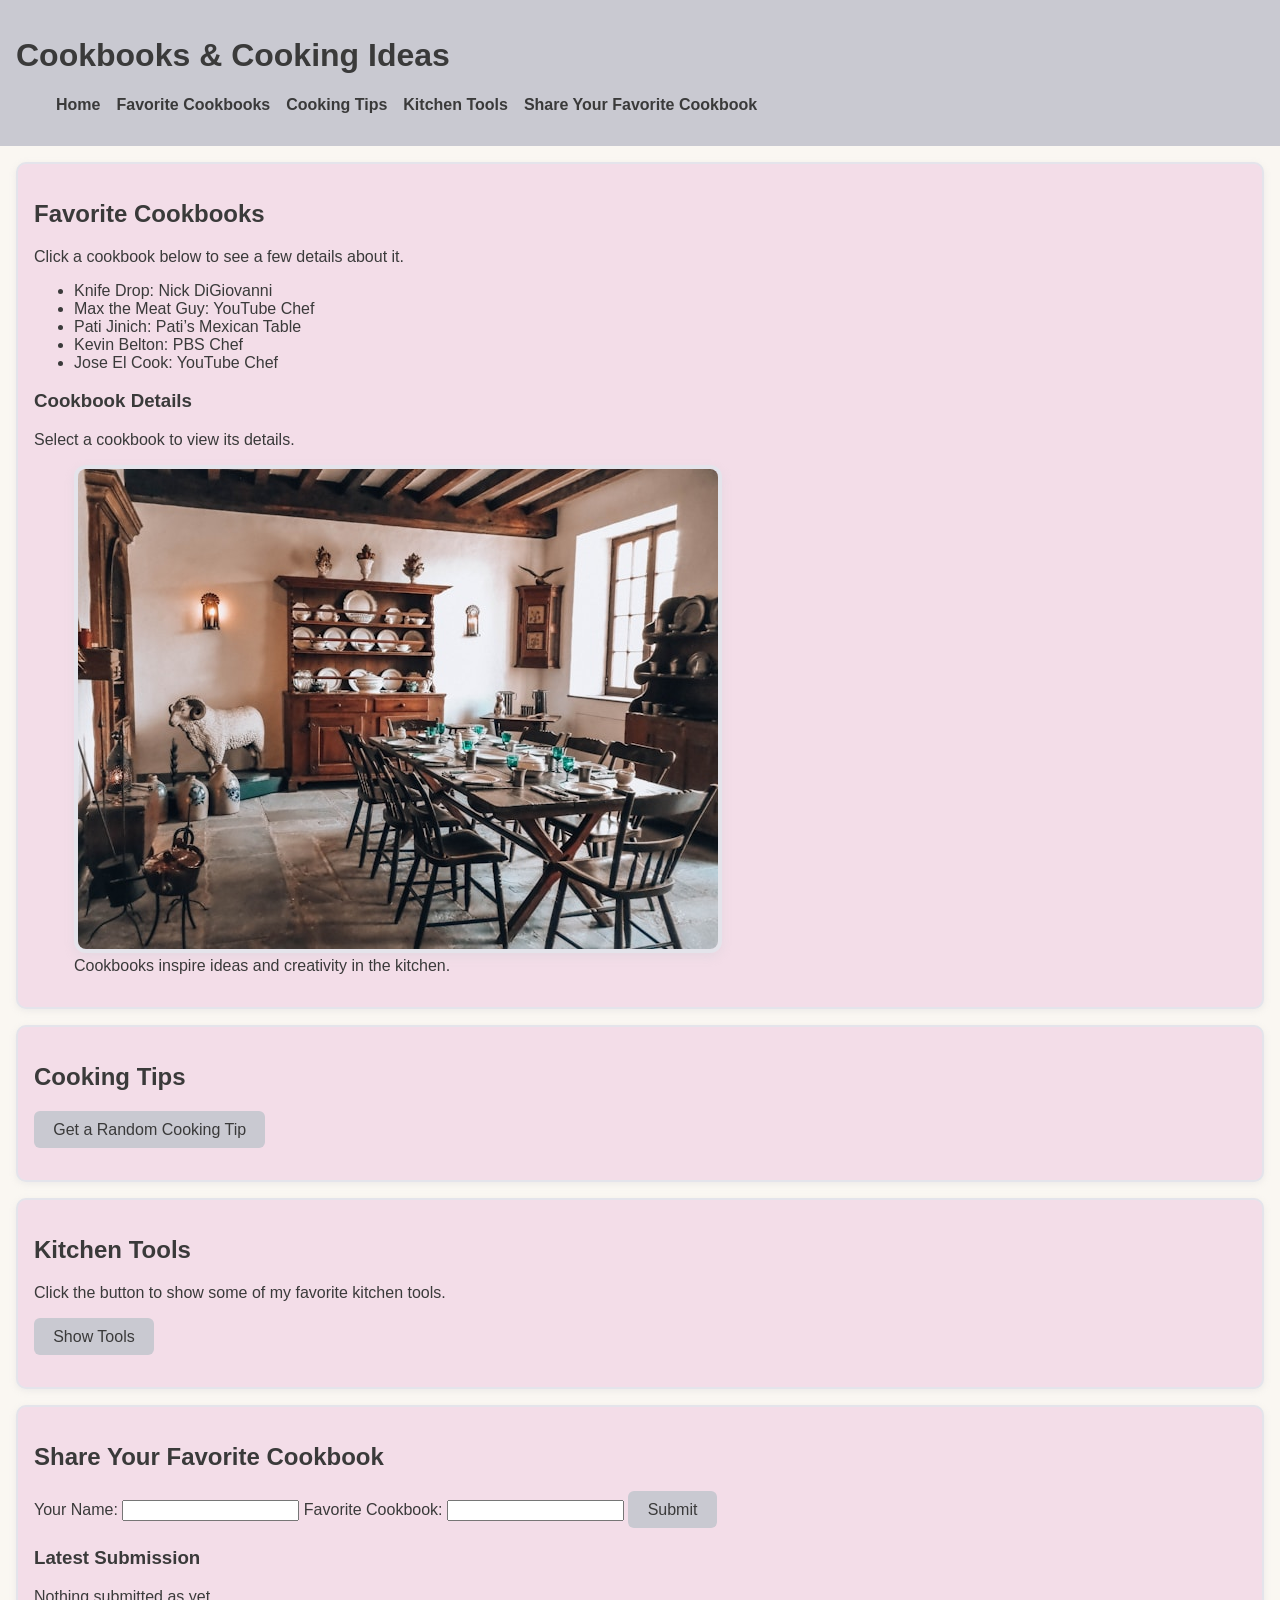
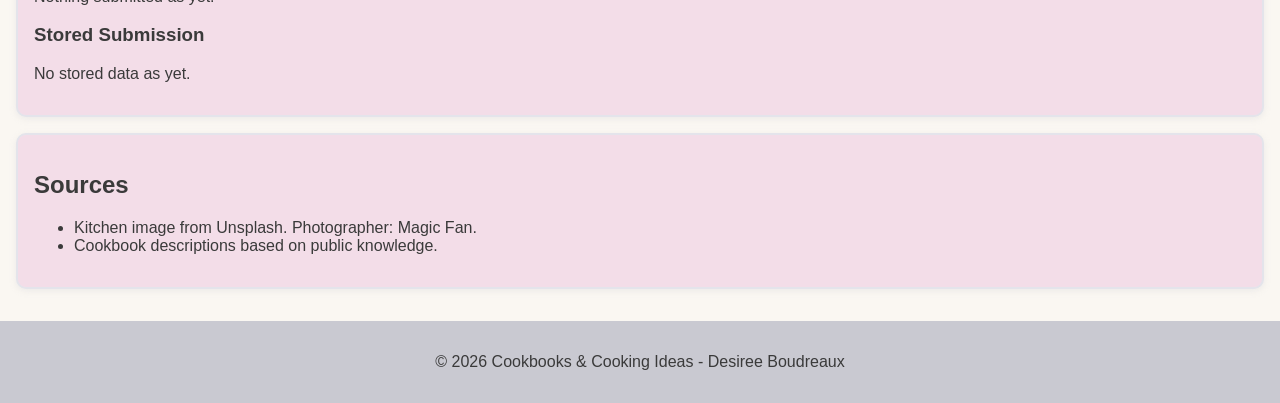
==== finalAssignment/index.html @ c2a13db3 "Add files via upload" ====
<!-- Desiree Boudreaux Final Wk7 7/21/2026 -->
<!DOCTYPE html>
<html lang="en">

<head>
  <meta charset="UTF-8" />
  <title>Cookbooks & Cooking Ideas</title>
  <link rel="stylesheet" href="styles.css" />
</head>

<body>

  <!-- Homepage and Navigation -->
  <header id="home">
    <h1>Cookbooks & Cooking Ideas</h1>
    <nav>
      <ul id="nav-list">
        <li><a href="#home">Home</a></li>
        <li><a href="#cookbooks">Favorite Cookbooks</a></li>
        <li><a href="#tips">Cooking Tips</a></li>
        <li><a href="#tools">Kitchen Tools</a></li>
        <li><a href="#feedback">Share Your Favorite Cookbook</a></li>
      </ul>
    </nav>
  </header>

  <main>

    <!-- Section 1 -->
    <section id="cookbooks">
      <h2>Favorite Cookbooks</h2>
      <p>Click a cookbook below to see a few details about it.</p>

      <!-- Event Delegation -->
      <ul id="cookbook-list">
        <li book-id="0">Knife Drop: Nick DiGiovanni</li>
        <li book-id="1">Max the Meat Guy: YouTube Chef</li>
        <li book-id="2">Pati Jinich: Pati’s Mexican Table</li>
        <li book-id="3">Kevin Belton: PBS Chef</li>
        <li book-id="4">Jose El Cook: YouTube Chef</li>
      </ul>

      <div id="book-details">
        <h3>Cookbook Details</h3>
        <p id="book-title">Select a cookbook to view its details.</p>
        <p id="book-author"></p>
        <p id="book-year"></p>
      </div>

      <figure>
        <img src="magic-fan-YZQPJCd7hYY-unsplash.jpg" alt="Modern pink kitchen" />
        <figcaption>Cookbooks inspire ideas and creativity in the kitchen.</figcaption>
      </figure>
    </section>

    <!-- Section 2 -->
    <section id="tips">
      <h2>Cooking Tips</h2>
      <button id="tip-btn">Get a Random Cooking Tip</button>
      <p id="tip-output"></p>
    </section>

    <!-- Section 3 -->
    <section id="tools">
      <h2>Kitchen Tools</h2>
      <p>Click the button to show some of my favorite kitchen tools.</p>
      <button id="show-tools-btn">Show Tools</button>
      <p id="tools-output"></p>
    </section>

    <!-- Form -->
    <section id="feedback">
      <h2>Share Your Favorite Cookbook</h2>

      <form id="cookbook-form">
        <label for="name-input">Your Name:</label>
        <input type="text" id="name-input" required />

        <label for="cookbook-input">Favorite Cookbook:</label>
        <input type="text" id="cookbook-input" required />

        <button type="submit">Submit</button>
      </form>

      <div id="submission-output">
        <h3>Latest Submission</h3>
        <p id="submission-text">Nothing submitted as yet.</p>
      </div>

      <div id="stored-output">
        <h3>Stored Submission</h3>
        <p id="stored-text">No stored data as yet.</p>
      </div>
    </section>

    <!-- Sources -->
    <section id="sources">
      <h2>Sources</h2>
      <ul>
        <li>Kitchen image from Unsplash. Photographer: Magic Fan.</li>
        <li>Cookbook descriptions based on public knowledge.</li>
      </ul>
    </section>

  </main>

  <footer>
    <p>&copy; 2026 Cookbooks & Cooking Ideas - Desiree Boudreaux</p>
  </footer>

  <script src="script.js"></script>
</body>

</html>
---- finalAssignment/styles.css ----
/* Desiree Boudreaux Final Wk7 7/21/2026 */

/* Global Styles */
body {
  font-family: Arial, sans-serif;
  margin: 0;
  background-color: #FAF7F2; /* creamish white */
  color: #3A3A3A; /* charcoal for text */
}

/* Header */
header {
  background-color: #C9C9D1; /* stone gray */
  color: #3A3A3A;
  padding: 1rem;
}

nav ul {
  list-style: none;
  display: flex;
  gap: 1rem;
}

nav a {
  color: #3A3A3A;
  text-decoration: none;
  font-weight: bold;
}

nav a:hover {
  text-decoration: underline;
}

/* Sections */
section {
  background: #F3DDE8; /* very soft pink */
  margin: 1rem;
  padding: 1rem;
  border-radius: 10px;
  border: 2px solid #E4E4EB; /* silver */
  box-shadow: 0 2px 6px rgba(201, 201, 209, 0.25); /* gray shadow */
}

/* Buttons */
button {
  background-color: #C9C9D1; /* stone gray */
  color: #3A3A3A;
  padding: 0.6rem 1.2rem;
  border: none;
  border-radius: 6px;
  font-size: 1rem;
  cursor: pointer;
}

button:hover {
  background-color: #B8B8C2; /* slightly deeper stone gray*/
}

/* Images */
figure img {
  max-width: 100%;
  border-radius: 12px;
  border: 4px solid #E4E4EB; /* silver */
  box-shadow: 0 4px 10px rgba(201, 201, 209, 0.3); /* soft stone shadow */
}

/* Footer */
footer {
  background-color: #C9C9D1; /* stone gray */
  color: #3A3A3A;
  text-align: center;
  padding: 1rem;
  margin-top: 2rem;
}

/* Responsive Navigation */
@media (max-width: 600px) {
  nav ul {
    flex-direction: column;
  }
}
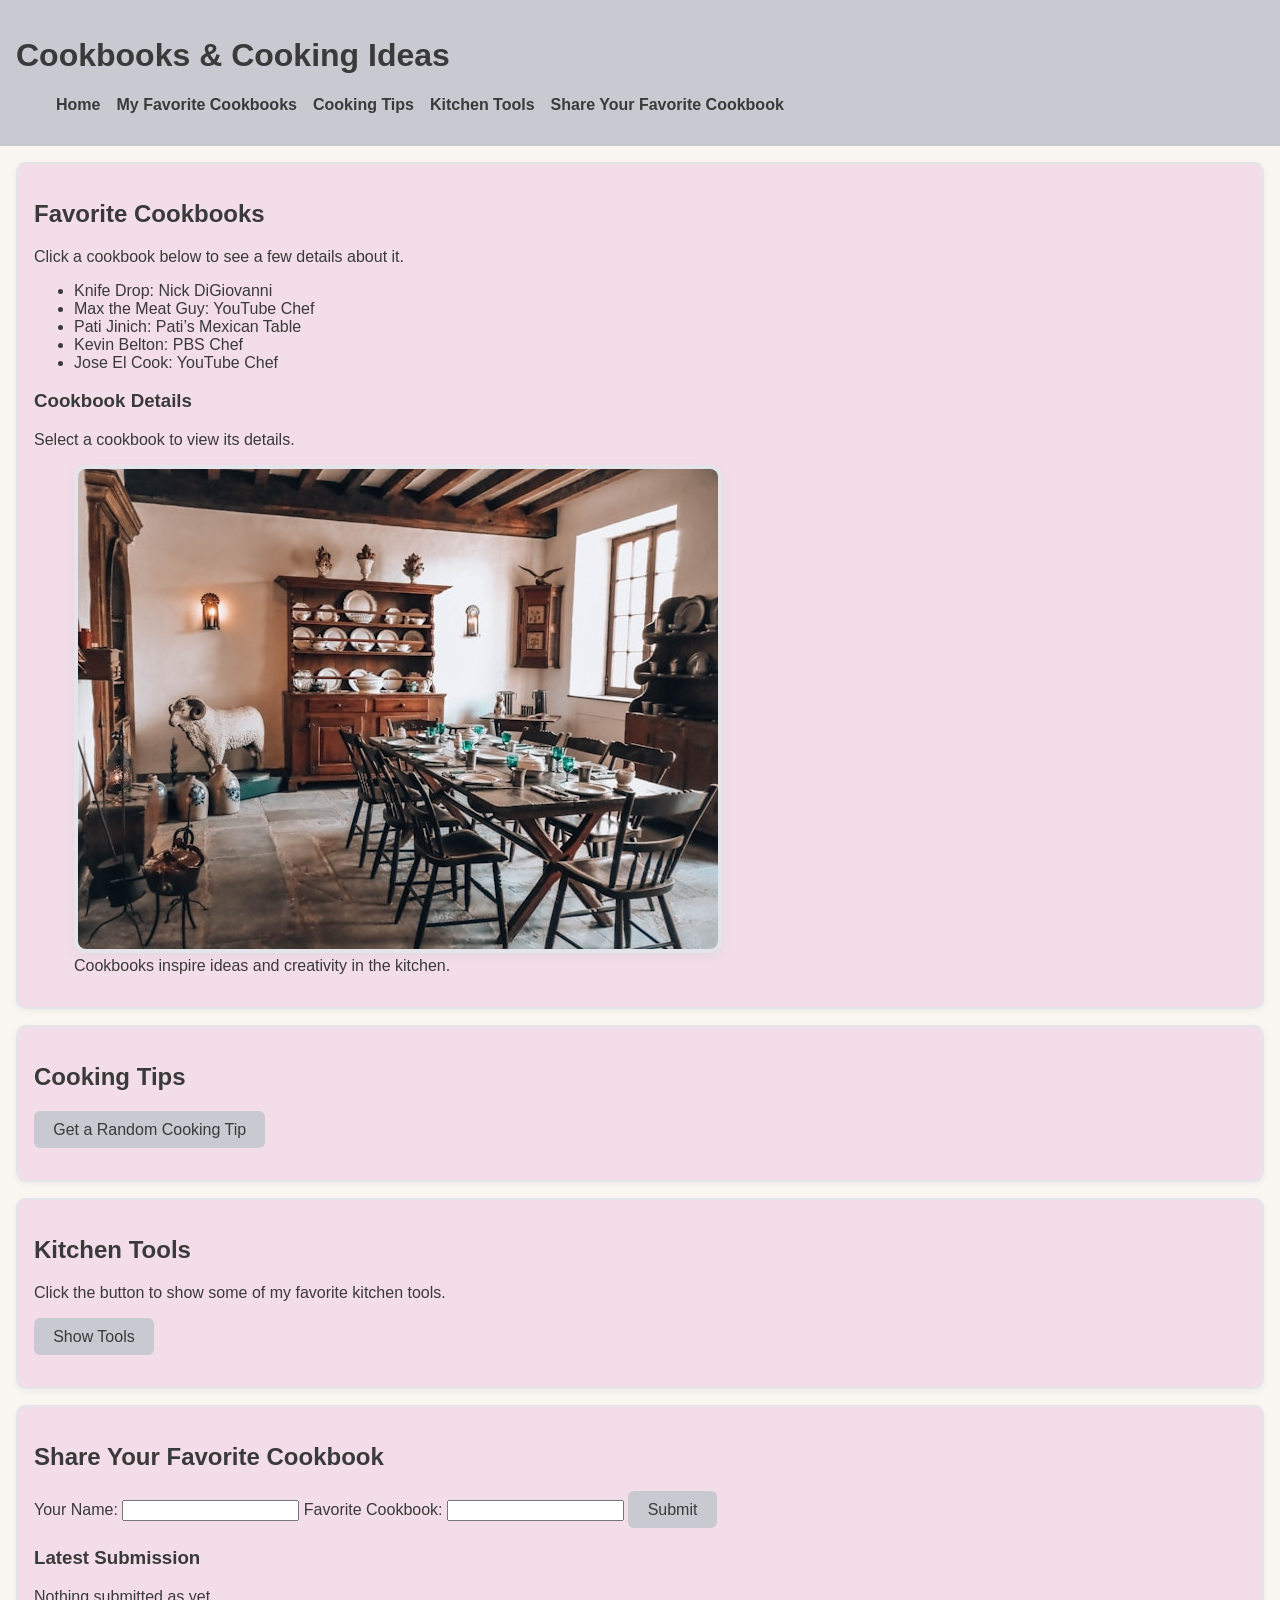
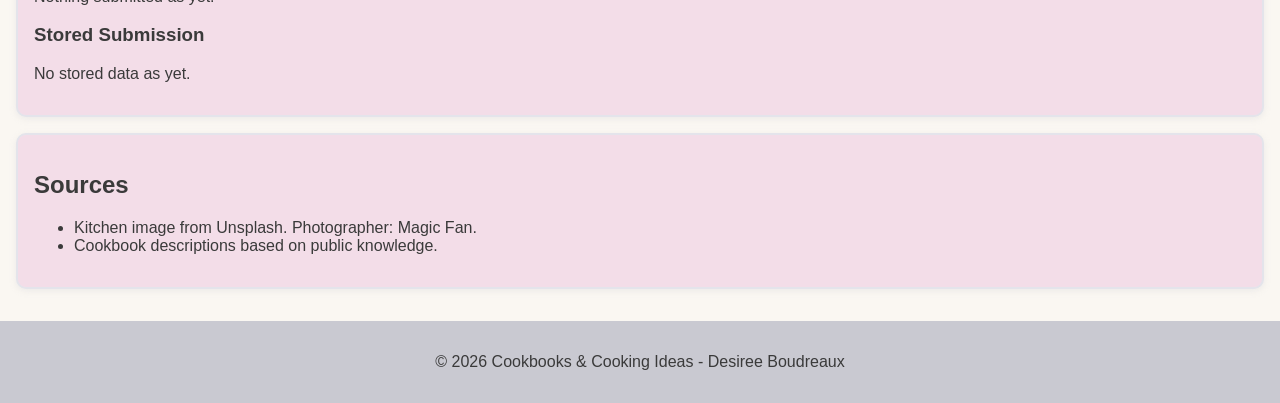
==== commit d89af605: "Add files via upload" ====
--- a/finalAssignment/index.html
+++ b/finalAssignment/index.html
@@ -16,7 +16,7 @@
     <nav>
       <ul id="nav-list">
         <li><a href="#home">Home</a></li>
-        <li><a href="#cookbooks">Favorite Cookbooks</a></li>
+        <li><a href="#cookbooks">My Favorite Cookbooks</a></li>
         <li><a href="#tips">Cooking Tips</a></li>
         <li><a href="#tools">Kitchen Tools</a></li>
         <li><a href="#feedback">Share Your Favorite Cookbook</a></li>
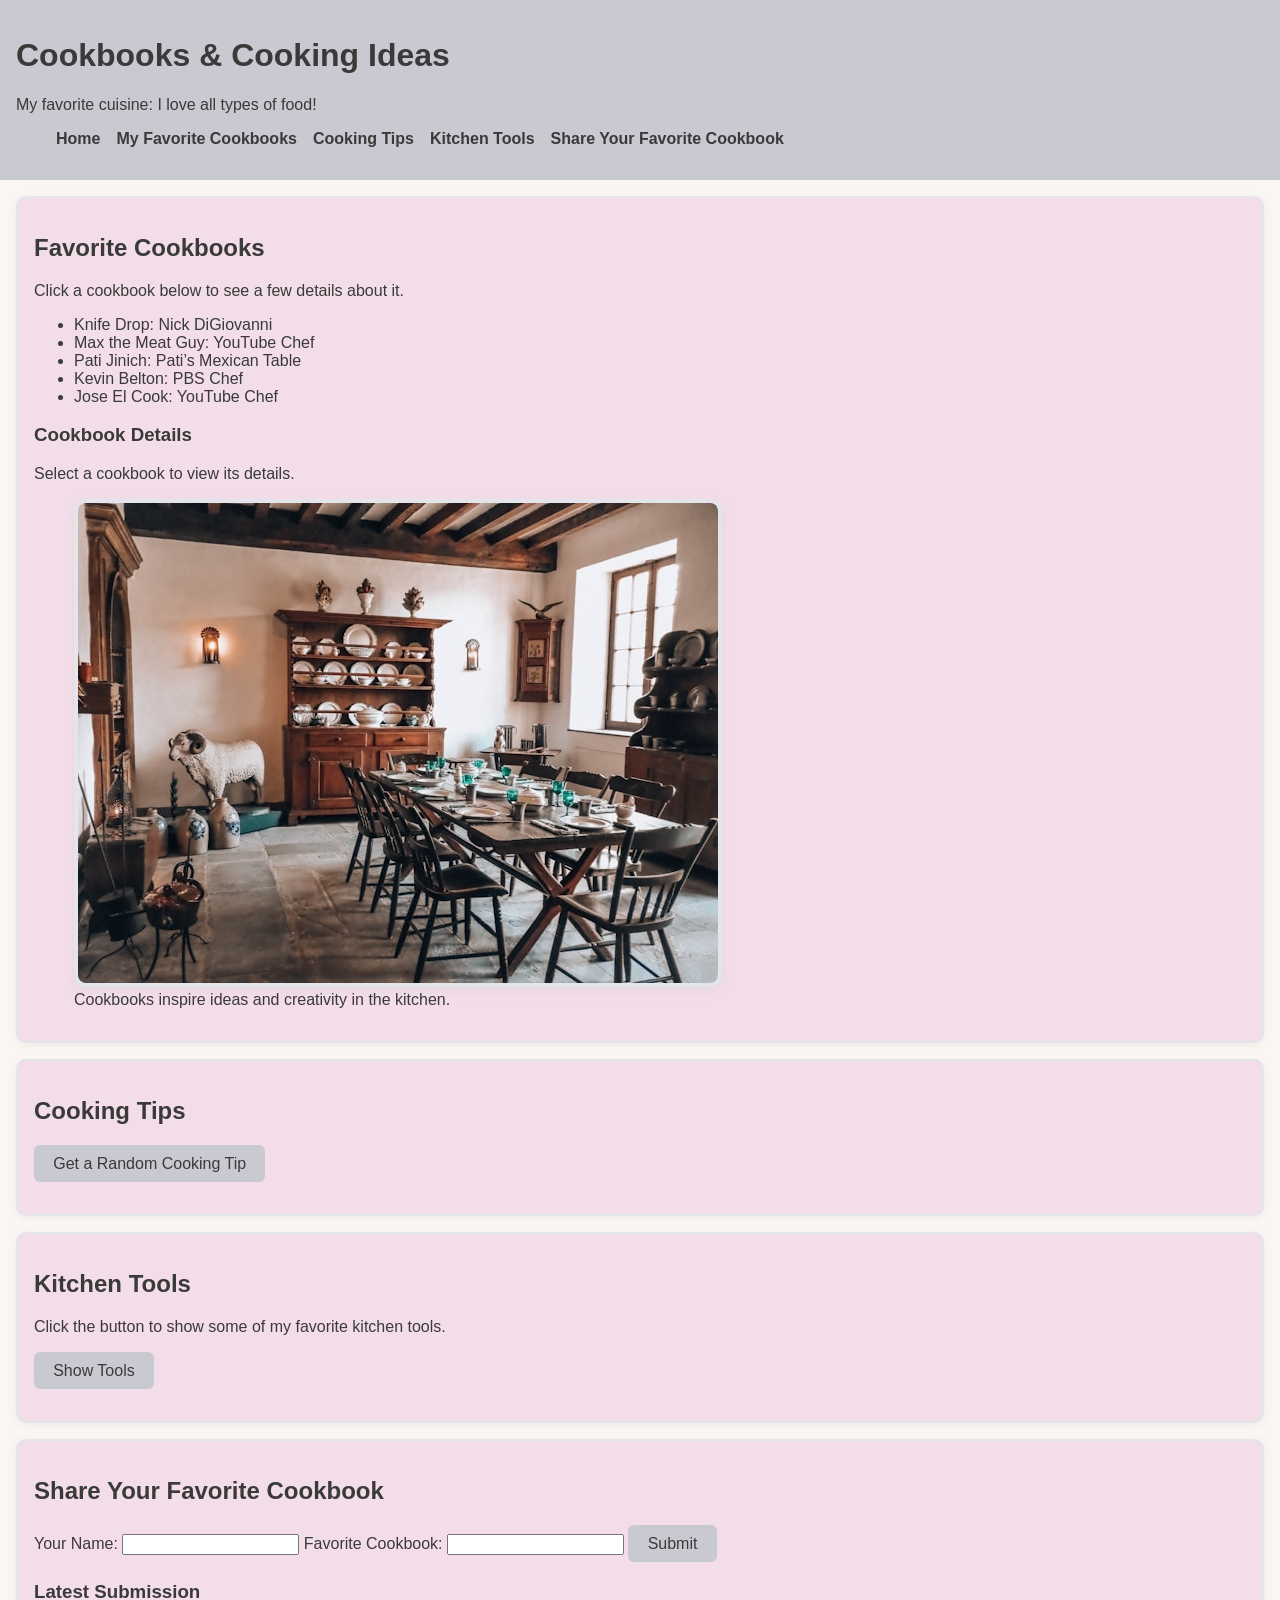
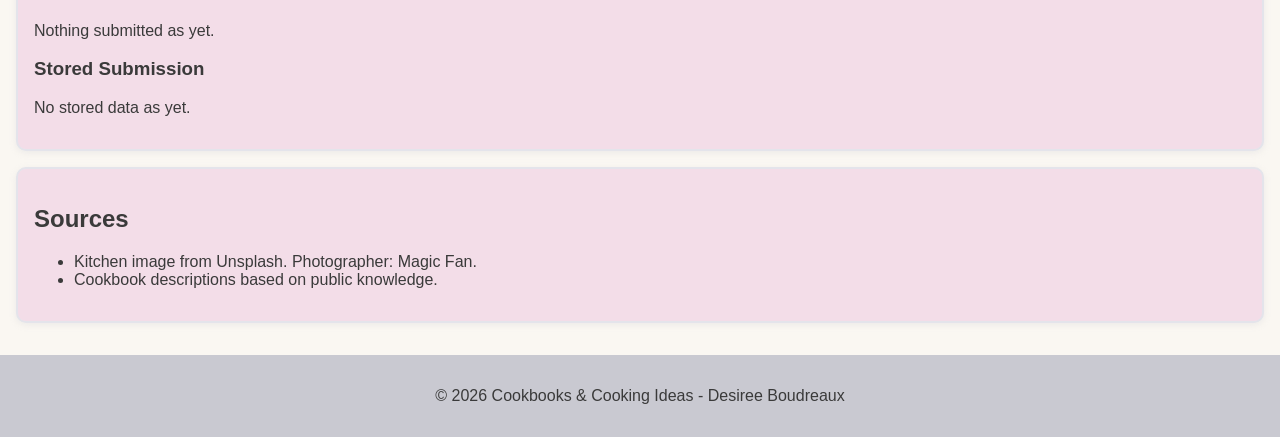
==== commit 006649d2: "Add files via upload" ====
--- a/finalAssignment/index.html
+++ b/finalAssignment/index.html
@@ -13,6 +13,7 @@
   <!-- Homepage and Navigation -->
   <header id="home">
     <h1>Cookbooks & Cooking Ideas</h1>
+    <p id="profile-output"></p>
     <nav>
       <ul id="nav-list">
         <li><a href="#home">Home</a></li>
